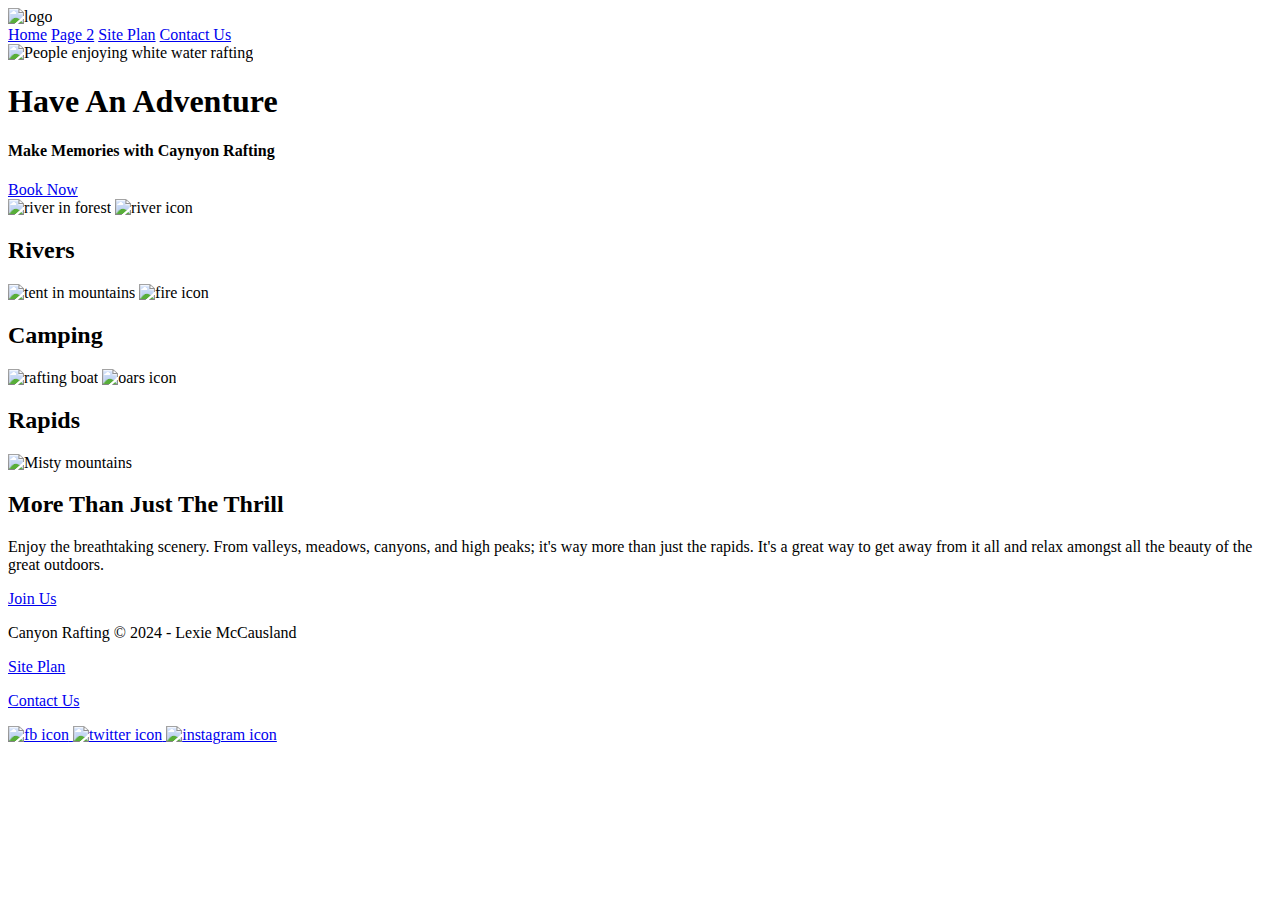
==== index.html @ ac01e09d "Add files via upload" ====
<!DOCTYPE html>
<html lang="en">
<head>
    <meta charset="UTF-8">
    <meta name="viewport" content="width=device-width, initial-scale=1.0">
    <title>Cayon Rafting Company</title>
    <link rel = "stylesheet" href="styles\styles.css">
</head>
<body>
    <div id="content">
        <header>
            <a id ="logo_link" href="index.html"></a>
                <img src="images\logoconcept.png" class="logo" alt="logo">
            </a>
            <nav>
                <a href="index.html">Home</a>
                <a href="#">Page 2</a>
                <a href="site-plan-rafting.html">Site Plan</a>
                <a href="contactus.html">Contact Us</a>  
            </nav>
        </header>
        <div id="hero">
            <div id="hero-box">
                <img id="hero-img" src="images/hero.png" alt="People enjoying white water rafting">
            </div>
            <section id="hero-msg">
                <h1 class= "home-title"> Have An Adventure</h1>
                <h4>Make Memories with Caynyon Rafting</h4>
                <div class="button-box">
                    <a class="book" href="contactus.html">Book Now</a>
                </div>
            </section>
        </div>
        <main class="home-grid">
            <section class="rivers-card">
                <img class="card-img" src="images/rivers.jpg" alt="river in forest">
                <img class="icon" src="images/river_icon.png" alt="river icon">
                <h2>Rivers</h2>
            </section>
            <section class="camping-card">
                <img class="card-img" src="images/camping.jpg" alt="tent in mountains">
                <img class="icon" src="images/fire_icon.png" alt="fire icon">
                <h2>Camping</h2>
            </section>
            <section class="rapids-card">
                <img class="card-img" src="images/rapids.jpg" alt="rafting boat">
                <img class="icon" src="images/oars.png" alt="oars icon">
                <h2>Rapids</h2>
            </section>
            <div id="background"></div> 
            <img class="mountains" src="images/mountains.jpg" alt="Misty mountains">
            <section class="msg">
                <h2>More Than Just The Thrill</h2>
                <p>Enjoy the breathtaking scenery. From valleys, meadows, canyons, and high peaks; it's way more than just the rapids. It's a great way to get away from it all and relax amongst all the beauty of the great outdoors. </p>
                <a class='join' href="rivers.html">Join Us</a>
        
        </main>
        <footer>
            <p>Canyon Rafting &copy; 2024 - Lexie McCausland</p>
            <p><a href="site-plan-rafting.html">Site Plan</a></p>
            <p><a href="contactus.html">Contact Us</a></p>
            <div class="social">
                <a href="https://facebook.com" target="_blank">
                    <img src="images/facebook.png" alt="fb icon">
                </a>
                <a href="https://twitter.com" target ="_blank">
                    <img src="images/twitter.png" alt="twitter icon">
                </a>
                <a href="https://instagram.com" target ="_blank">
                    <img src="images/instagram.png" alt="instagram icon">
                </a>
            </div>
        </footer>
    </div>
</body>
</html>
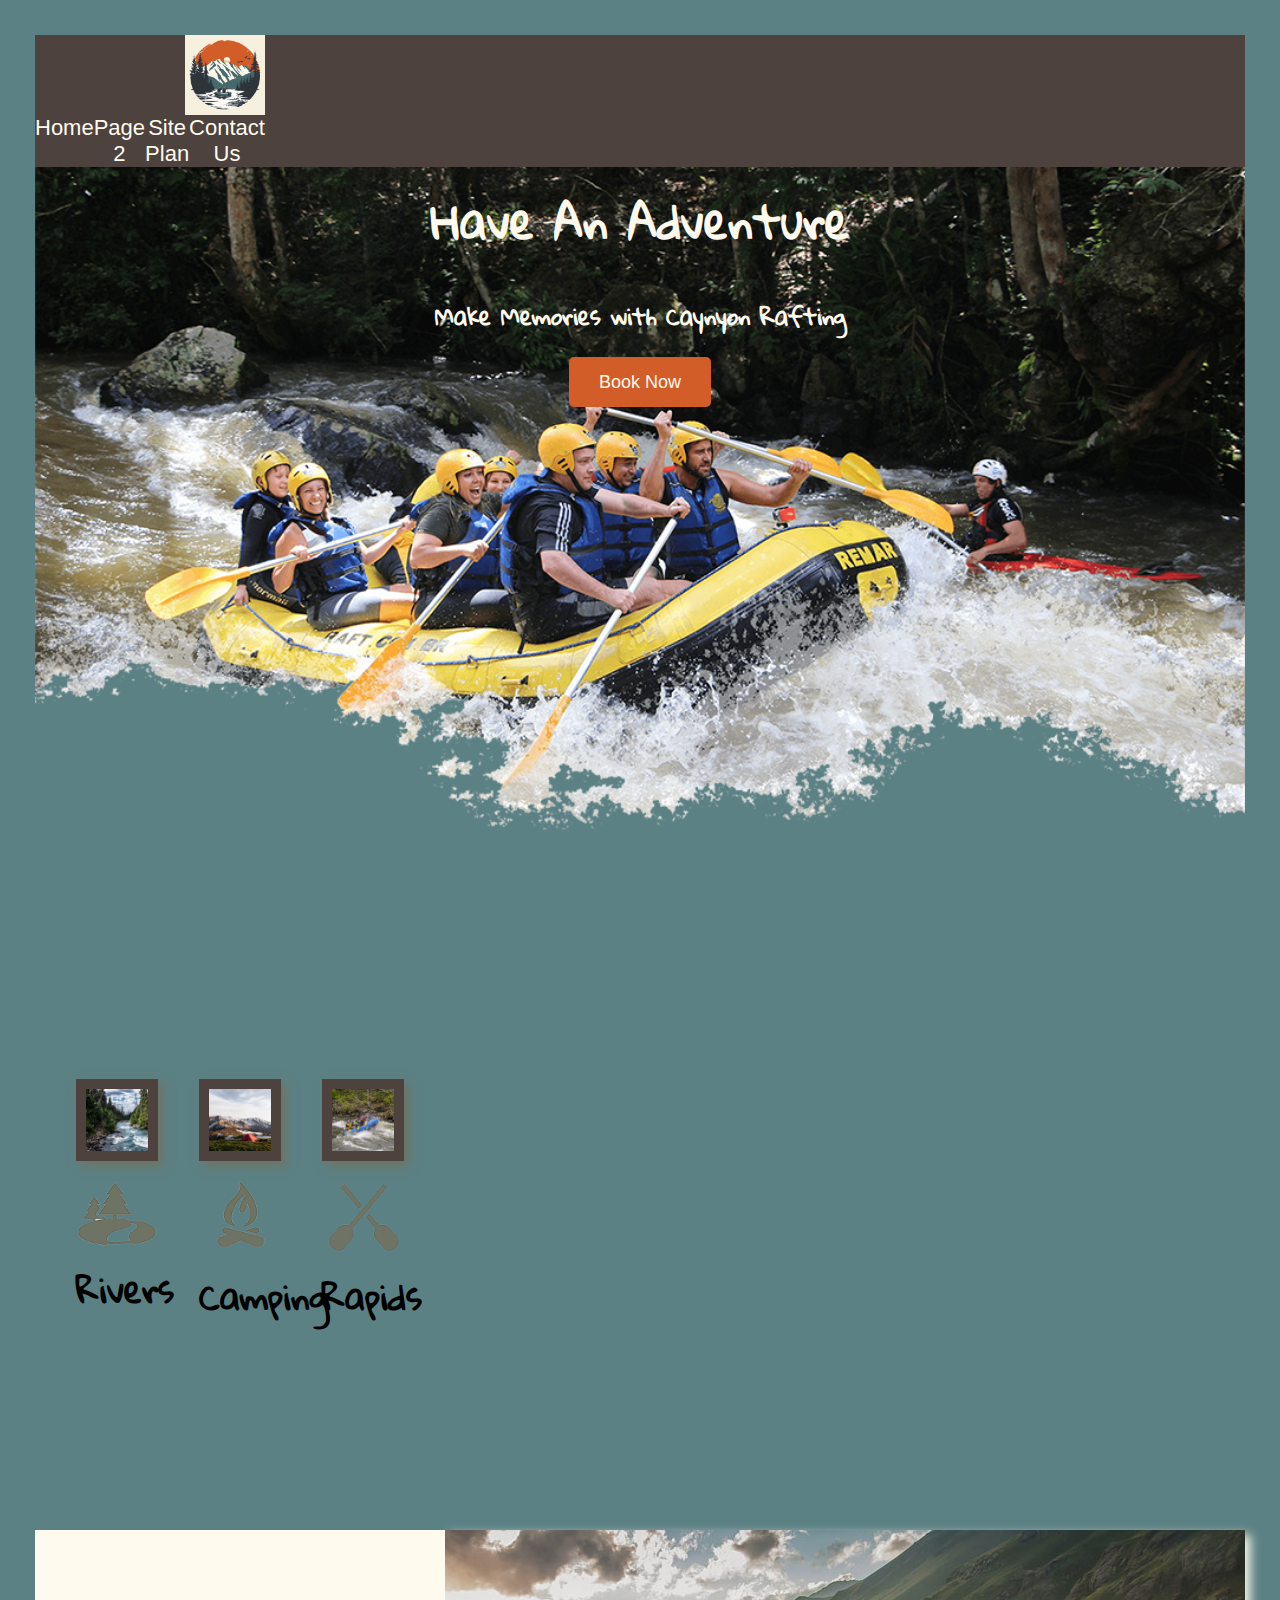
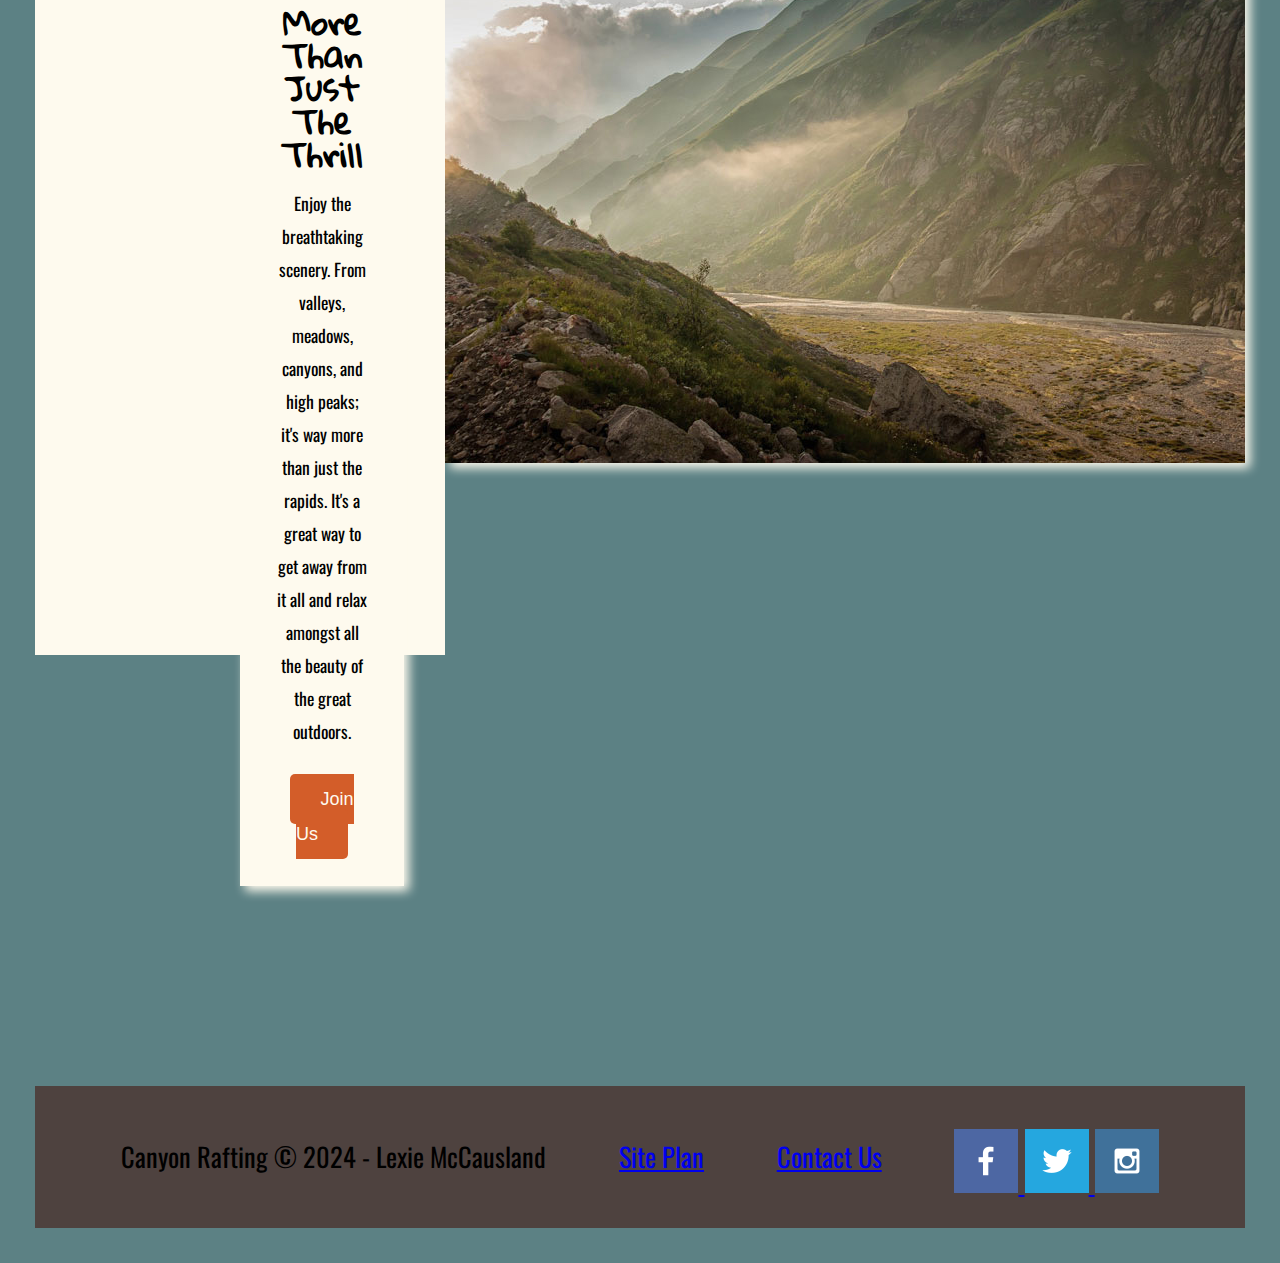
==== commit 12d49626: "Create index.html" ====
--- a/index.html
+++ b/index.html
@@ -1,76 +1,76 @@
-<!DOCTYPE html>
-<html lang="en">
-<head>
-    <meta charset="UTF-8">
-    <meta name="viewport" content="width=device-width, initial-scale=1.0">
-    <title>Cayon Rafting Company</title>
-    <link rel = "stylesheet" href="styles\styles.css">
-</head>
-<body>
-    <div id="content">
-        <header>
-            <a id ="logo_link" href="index.html"></a>
-                <img src="images\logoconcept.png" class="logo" alt="logo">
-            </a>
-            <nav>
-                <a href="index.html">Home</a>
-                <a href="#">Page 2</a>
-                <a href="site-plan-rafting.html">Site Plan</a>
-                <a href="contactus.html">Contact Us</a>  
-            </nav>
-        </header>
-        <div id="hero">
-            <div id="hero-box">
-                <img id="hero-img" src="images/hero.png" alt="People enjoying white water rafting">
-            </div>
-            <section id="hero-msg">
-                <h1 class= "home-title"> Have An Adventure</h1>
-                <h4>Make Memories with Caynyon Rafting</h4>
-                <div class="button-box">
-                    <a class="book" href="contactus.html">Book Now</a>
-                </div>
-            </section>
-        </div>
-        <main class="home-grid">
-            <section class="rivers-card">
-                <img class="card-img" src="images/rivers.jpg" alt="river in forest">
-                <img class="icon" src="images/river_icon.png" alt="river icon">
-                <h2>Rivers</h2>
-            </section>
-            <section class="camping-card">
-                <img class="card-img" src="images/camping.jpg" alt="tent in mountains">
-                <img class="icon" src="images/fire_icon.png" alt="fire icon">
-                <h2>Camping</h2>
-            </section>
-            <section class="rapids-card">
-                <img class="card-img" src="images/rapids.jpg" alt="rafting boat">
-                <img class="icon" src="images/oars.png" alt="oars icon">
-                <h2>Rapids</h2>
-            </section>
-            <div id="background"></div> 
-            <img class="mountains" src="images/mountains.jpg" alt="Misty mountains">
-            <section class="msg">
-                <h2>More Than Just The Thrill</h2>
-                <p>Enjoy the breathtaking scenery. From valleys, meadows, canyons, and high peaks; it's way more than just the rapids. It's a great way to get away from it all and relax amongst all the beauty of the great outdoors. </p>
-                <a class='join' href="rivers.html">Join Us</a>
-        
-        </main>
-        <footer>
-            <p>Canyon Rafting &copy; 2024 - Lexie McCausland</p>
-            <p><a href="site-plan-rafting.html">Site Plan</a></p>
-            <p><a href="contactus.html">Contact Us</a></p>
-            <div class="social">
-                <a href="https://facebook.com" target="_blank">
-                    <img src="images/facebook.png" alt="fb icon">
-                </a>
-                <a href="https://twitter.com" target ="_blank">
-                    <img src="images/twitter.png" alt="twitter icon">
-                </a>
-                <a href="https://instagram.com" target ="_blank">
-                    <img src="images/instagram.png" alt="instagram icon">
-                </a>
-            </div>
-        </footer>
-    </div>
-</body>
-</html>+<!DOCTYPE html>
+<html lang="en">
+<head>
+    <meta charset="UTF-8">
+    <meta name="viewport" content="width=device-width, initial-scale=1.0">
+    <title>Cayon Rafting Company</title>
+    <link rel = "stylesheet" href="styles.css">
+</head>
+<body>
+    <div id="content">
+        <header>
+            <a id ="logo_link" href="index.html"></a>
+                <img src="logoconcept.png" class="logo" alt="logo">
+            </a>
+            <nav>
+                <a href="index.html">Home</a>
+                <a href="#">Page 2</a>
+                <a href="site-plan-rafting.html">Site Plan</a>
+                <a href="contactus.html">Contact Us</a>  
+            </nav>
+        </header>
+        <div id="hero">
+            <div id="hero-box">
+                <img id="hero-img" src="hero.png" alt="People enjoying white water rafting">
+            </div>
+            <section id="hero-msg">
+                <h1 class= "home-title"> Have An Adventure</h1>
+                <h4>Make Memories with Caynyon Rafting</h4>
+                <div class="button-box">
+                    <a class="book" href="contactus.html">Book Now</a>
+                </div>
+            </section>
+        </div>
+        <main class="home-grid">
+            <section class="rivers-card">
+                <img class="card-img" src="rivers.jpg" alt="river in forest">
+                <img class="icon" src="river_icon.png" alt="river icon">
+                <h2>Rivers</h2>
+            </section>
+            <section class="camping-card">
+                <img class="card-img" src="camping.jpg" alt="tent in mountains">
+                <img class="icon" src="fire_icon.png" alt="fire icon">
+                <h2>Camping</h2>
+            </section>
+            <section class="rapids-card">
+                <img class="card-img" src="rapids.jpg" alt="rafting boat">
+                <img class="icon" src="oars.png" alt="oars icon">
+                <h2>Rapids</h2>
+            </section>
+            <div id="background"></div> 
+            <img class="mountains" src="mountains.jpg" alt="Misty mountains">
+            <section class="msg">
+                <h2>More Than Just The Thrill</h2>
+                <p>Enjoy the breathtaking scenery. From valleys, meadows, canyons, and high peaks; it's way more than just the rapids. It's a great way to get away from it all and relax amongst all the beauty of the great outdoors. </p>
+                <a class='join' href="rivers.html">Join Us</a>
+        
+        </main>
+        <footer>
+            <p>Canyon Rafting &copy; 2024 - Lexie McCausland</p>
+            <p><a href="site-plan-rafting.html">Site Plan</a></p>
+            <p><a href="contactus.html">Contact Us</a></p>
+            <div class="social">
+                <a href="https://facebook.com" target="_blank">
+                    <img src="facebook.png" alt="fb icon">
+                </a>
+                <a href="https://twitter.com" target ="_blank">
+                    <img src="twitter.png" alt="twitter icon">
+                </a>
+                <a href="https://instagram.com" target ="_blank">
+                    <img src="instagram.png" alt="instagram icon">
+                </a>
+            </div>
+        </footer>
+    </div>
+</body>
+</html>
--- a/styles.css
+++ b/styles.css
@@ -0,0 +1,281 @@
+@import url('https://fonts.googleapis.com/css2?family=Gloria+Hallelujah&family=Oswald:wght@200..700&display=swap');
+
+
+
+p {
+    font-family: "Oswald", Helvetica, sans-serif;
+}
+
+h1, h2, h3, h4, h5, h6 {
+    font-family: "Gloria Hallelujah", "Rockwell";
+}
+
+body {
+    font-family: "Rockwell", Arial, Helvetica, sans-serif;
+}
+#content {
+    max-width: 1600px;
+    margin: 0 auto;
+    padding: 35px;
+}
+
+header {
+    background-color: #4E423F;
+    display: grid;
+    grid-template-columns: 150px auto;
+}
+nav {
+    display: flex;
+    justify-content: space-around;
+}
+
+nav a {
+    text-align: center;
+    color:#FEFAEE;
+    text-decoration: none;
+}
+
+nav a:hover {
+    background-color: #D35D29;
+    color: #FEFAEE;
+    text-decoration: underline;
+}
+
+.home-title {
+    color:#FEFAEE;
+    font-size: 2em;
+    margin-top: 10px;
+}
+
+h4 {
+    color:#FEFAEE;
+}
+
+#hero-msg h1, #hero-msg h4 {
+    text-align: center;
+}
+
+#hero-img {
+    width: 100%;
+}
+
+.button-box {
+    text-align: center;
+}
+
+
+
+.home-grid {
+    display: grid;
+    grid-template-columns: 1fr 1fr 1fr 1fr 1fr 1fr 1fr 1fr 1fr 1fr;
+}
+
+
+main section {
+    text-align: center;
+}
+
+main section img {
+    box-sizing: border-box;
+}
+
+#background {
+    height: 725px;
+}
+
+body {
+    background-color: #5C8184;
+    font-size: 22px;
+    margin: 0;
+    padding: 0;
+}
+
+h2 {
+    margin: 0;
+}
+
+
+#hero {
+    display: grid;
+    grid-template-columns: 1fr 3fr 1fr;
+    margin-top: -100px;
+}
+#hero-box {
+    grid-column: 1/4;
+    grid-row: 1/3;
+    z-index: -1;
+}
+
+#hero-msg {
+    grid-column: 2/3;
+    grid-row: 1/2;
+    margin-top: 100px;
+}
+
+
+
+
+.card-img {
+    border: 10px solid #4E423F;
+    transform: transform .5s;
+    box-shadow: 5px 5px 10px #6f7364;
+}
+.card-img:hover {
+    opacity: .6;
+    transform: scale(1.1);
+}
+
+.card-img, .mountains {
+    width: 100%;
+}
+
+
+.book, .join {
+    background-color: #D35D29;
+    color: #FEFAEE;
+    text-decoration: none;
+    font-size: 18px;
+    padding: 15px 30px;
+    margin-top: 50px;
+    border-radius: 5px;
+}
+
+.book:hover, .join:hover {
+    background-color:#FEFAEE;
+    color:#4E423F;
+    text-decoration: underline;
+}
+
+
+.rivers-card, .camping-card, .rapids-card {
+    margin: 200px 0;
+}
+
+.rivers-card {
+    grid-column: 2/4;
+    grid-row: 2/3;
+}
+
+.camping-card {
+    grid-column: 5/7;
+    grid-row: 2/3;
+}
+.rapids-card {
+    grid-column: 8/10;
+    grid-row: 2/3;
+}
+
+
+
+.msg {
+    background-color: #FEFAEE; 
+    line-height: 1.5em;
+    padding: 35px;
+    margin-top: 40px;
+    grid-column: 6/10;
+    grid-row: 6/7;
+    box-shadow: 5px 5px 10px #FEFAEE;
+}
+.msg p {
+    font-size: .8em;
+    padding-bottom: 15px;
+}
+
+#logo_link {
+    padding-top: 5px;
+    justify-self: center;
+    align-self: center;
+}
+
+
+
+footer {
+    background-color: #4E423F;
+    padding: 25px 50px;
+    margin-top: 200px;
+    display: flex;
+    justify-content: space-around;
+    align-items: center;
+}
+footer p {
+    font-size: 1.2em;
+}
+footer p a:hover {
+    text-decoration: underline;
+}
+
+footer .social img {
+    padding-top: 15px;
+}
+
+.mountains {
+    width: 100%;
+    grid-column: 2-7;
+    grid-row: 5/8;
+    box-shadow: 5px 5px 10px #FEFAEE;;
+
+}
+
+
+#background {
+    background-color: #FEFAEE;
+    margin-bottom: 50px;
+    grid-column: 1/11;
+    grid-row: 4/9;
+}
+
+.logo {
+    width: 80px;
+}
+
+.icon {
+    width: 80px;
+    padding-top: 10px;
+}
+
+
+
+@media screen and (max-width: 900px) {
+    #hero, .home-grid {
+        display: block;
+        height: auto;
+    }
+    nav, footer {
+        flex-direction: column;
+    }
+    nav a {
+        display: block;
+        padding: 15px;
+    }
+    #hero {
+        margin-top: 0;
+    }
+    #hero-msg {
+        margin-top: 0;
+    }
+    #hero-msg h4 {
+        display: none;
+    }
+    #hero-msg h1 {
+        color: #6f7364;
+    }
+    .home-title {
+        font-size: 25px;
+    }
+    .rivers-card, .camping-card, .rapids-card { 
+        margin: 50px auto;
+        width: 60%;
+    }
+    #background {
+        display: none;
+    }
+    .mountains, .msg {
+        width: 80%;
+        display: block;
+        margin: 0 auto;
+    }
+    footer {
+        margin-top: 25px;
+    }
+}
+            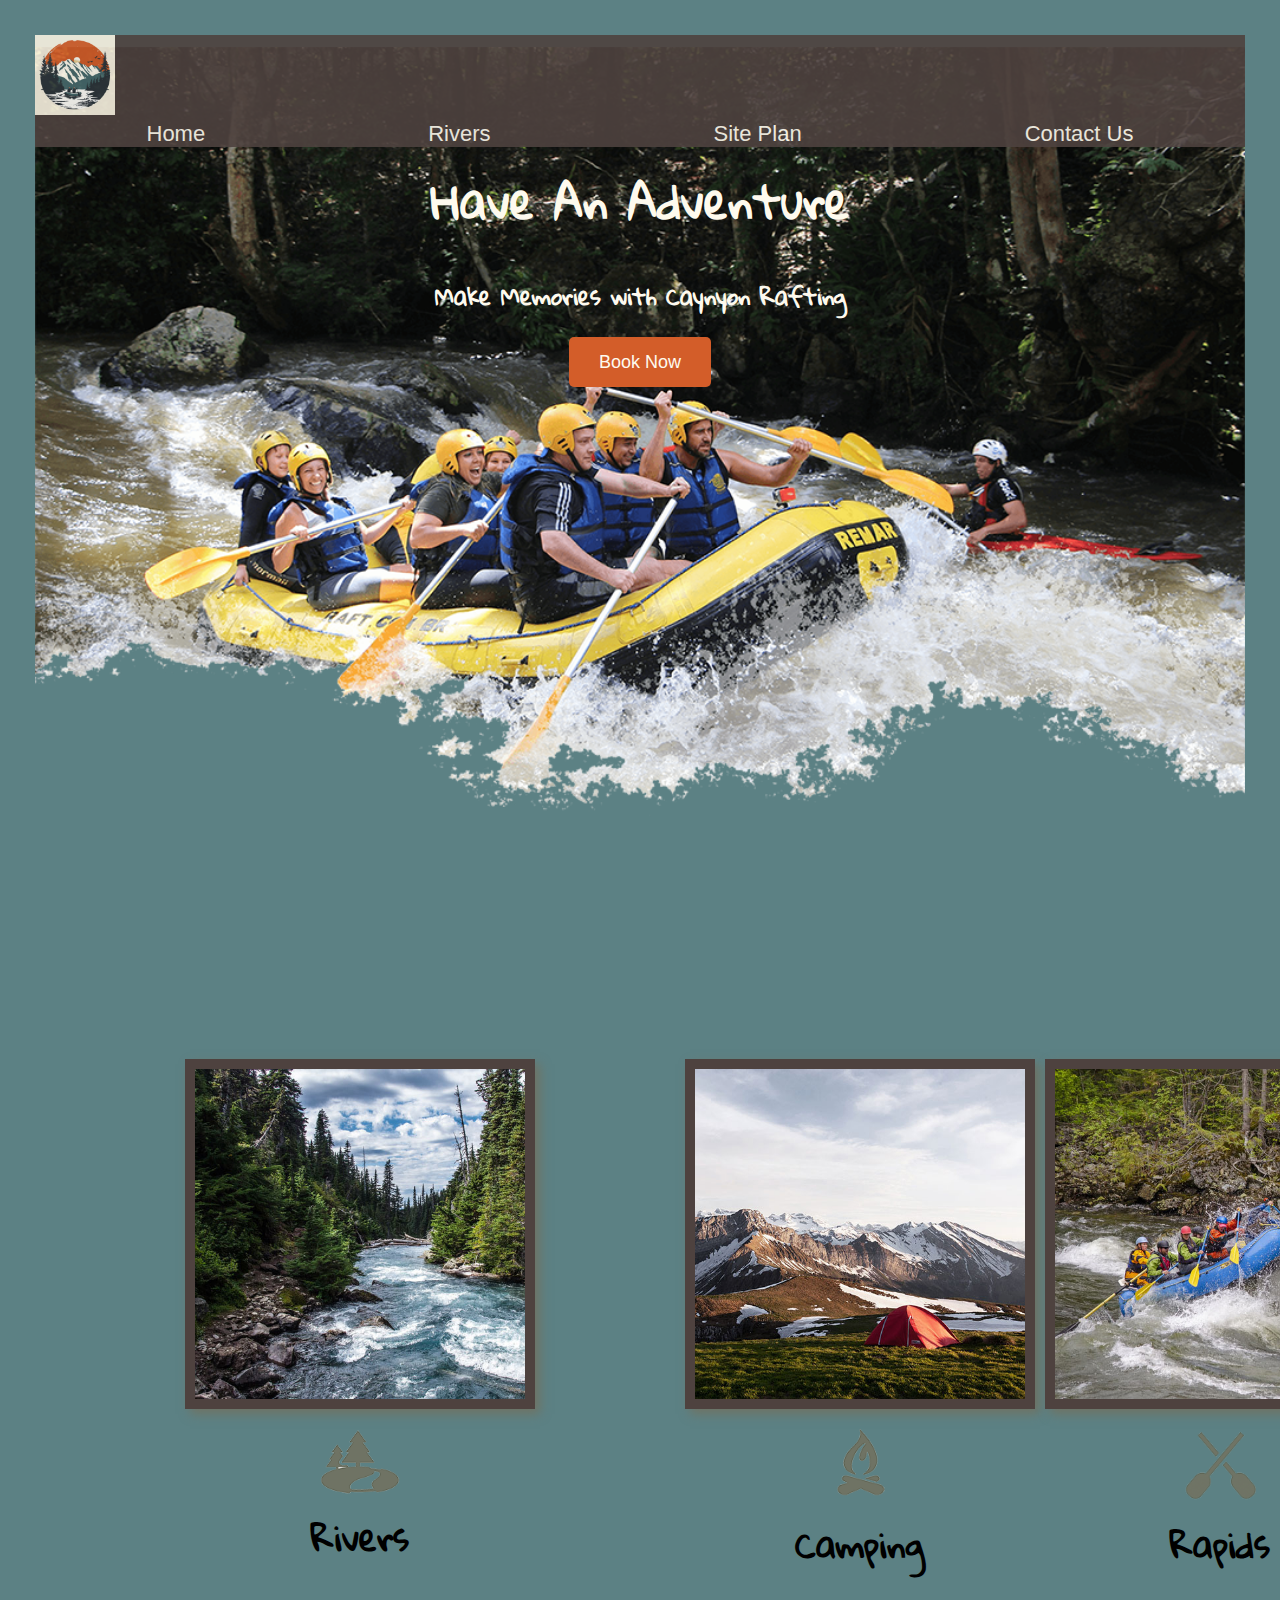
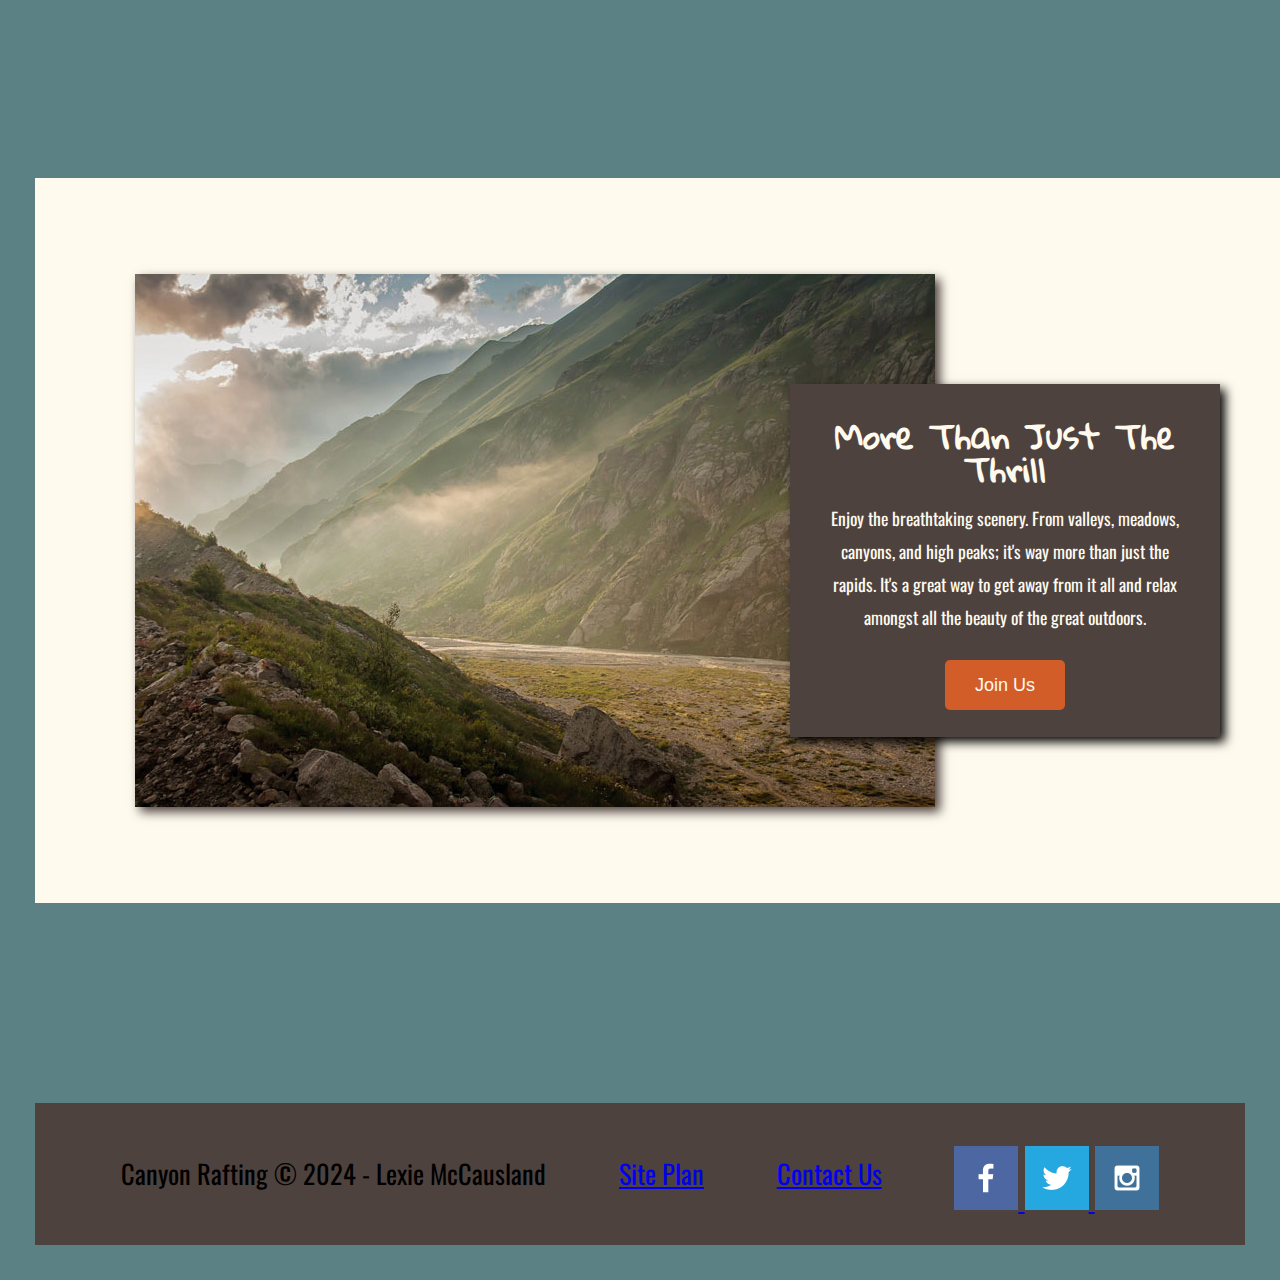
==== commit 2972d917: "Update index.html update home page html" ====
--- a/index.html
+++ b/index.html
@@ -14,11 +14,12 @@
             </a>
             <nav>
                 <a href="index.html">Home</a>
-                <a href="#">Page 2</a>
+                <a href="rivers.html">Rivers</a>
                 <a href="site-plan-rafting.html">Site Plan</a>
                 <a href="contactus.html">Contact Us</a>  
             </nav>
         </header>
+        
         <div id="hero">
             <div id="hero-box">
                 <img id="hero-img" src="hero.png" alt="People enjoying white water rafting">
@@ -31,6 +32,7 @@
                 </div>
             </section>
         </div>
+        
         <main class="home-grid">
             <section class="rivers-card">
                 <img class="card-img" src="rivers.jpg" alt="river in forest">
@@ -47,8 +49,13 @@
                 <img class="icon" src="oars.png" alt="oars icon">
                 <h2>Rapids</h2>
             </section>
+            
+            
+            
+            <img id="mountains" src="mountains.jpg" alt="Misty mountains">
+            
             <div id="background"></div> 
-            <img class="mountains" src="mountains.jpg" alt="Misty mountains">
+            
             <section class="msg">
                 <h2>More Than Just The Thrill</h2>
                 <p>Enjoy the breathtaking scenery. From valleys, meadows, canyons, and high peaks; it's way more than just the rapids. It's a great way to get away from it all and relax amongst all the beauty of the great outdoors. </p>
--- a/styles.css
+++ b/styles.css
@@ -21,8 +21,9 @@
 
 header {
     background-color: #4E423F;
-    display: grid;
-    grid-template-columns: 150px auto;
+    opacity: .90;
+    /* display: grid;
+    grid-template-columns: 150px auto; */
 }
 nav {
     display: flex;
@@ -33,6 +34,7 @@
     text-align: center;
     color:#FEFAEE;
     text-decoration: none;
+    
 }
 
 nav a:hover {
@@ -67,7 +69,7 @@
 
 .home-grid {
     display: grid;
-    grid-template-columns: 1fr 1fr 1fr 1fr 1fr 1fr 1fr 1fr 1fr 1fr;
+    grid-template-columns: 1fr;
 }
 
 
@@ -79,9 +81,7 @@
     box-sizing: border-box;
 }
 
-#background {
-    height: 725px;
-}
+
 
 body {
     background-color: #5C8184;
@@ -117,15 +117,21 @@
 
 .card-img {
     border: 10px solid #4E423F;
-    transform: transform .5s;
+    /* transform: transform .5s; */
     box-shadow: 5px 5px 10px #6f7364;
+    width: 500px;
+
+}
+
+.card-img{
+    width: 500px;
 }
 .card-img:hover {
     opacity: .6;
     transform: scale(1.1);
 }
 
-.card-img, .mountains {
+.card-img {
     width: 100%;
 }
 
@@ -147,38 +153,53 @@
 }
 
 
-.rivers-card, .camping-card, .rapids-card {
+ .rivers-card, .camping-card, .rapids-card {
     margin: 200px 0;
-}
-
+} 
+
+
+.rivers-card, .camping-card, .rapids-card{
+    width: 350px
+    
+}
 .rivers-card {
     grid-column: 2/4;
     grid-row: 2/3;
+    /* margin-right: 30px; */
+    margin-left: 150px;
+    /* width: 485px; */
+
 }
 
 .camping-card {
-    grid-column: 5/7;
+    grid-column: 7/9;
     grid-row: 2/3;
+    margin-right: 10px;
+    margin-left: 150px;
+    
 }
 .rapids-card {
-    grid-column: 8/10;
+    grid-column: 9/11;
     grid-row: 2/3;
 }
 
 
 
 .msg {
-    background-color: #FEFAEE; 
+    background-color: #4E423F; 
+    z-index: 2;
     line-height: 1.5em;
     padding: 35px;
     margin-top: 40px;
-    grid-column: 6/10;
+    grid-column: 8/10;
     grid-row: 6/7;
-    box-shadow: 5px 5px 10px #FEFAEE;
+    box-shadow: 5px 5px 10px black;
+    color: #FEFAEE;
 }
 .msg p {
     font-size: .8em;
     padding-bottom: 15px;
+    
 }
 
 #logo_link {
@@ -208,20 +229,23 @@
     padding-top: 15px;
 }
 
-.mountains {
-    width: 100%;
-    grid-column: 2-7;
+#mountains {
+    /* width: 100%; */
+    grid-column: 2/9;
     grid-row: 5/8;
-    box-shadow: 5px 5px 10px #FEFAEE;;
+    box-shadow: 5px 5px 10px #4E423F;
+    z-index: -1;
+    margin-left: 100px;
 
 }
 
 
 #background {
     background-color: #FEFAEE;
-    margin-bottom: 50px;
-    grid-column: 1/11;
+    height: 725px;
+    grid-column: 2/12;
     grid-row: 4/9;
+    z-index: -2;
 }
 
 .logo {
@@ -231,6 +255,109 @@
 .icon {
     width: 80px;
     padding-top: 10px;
+}
+
+/* 
+****************************************RIVERS SUBPAGE********************************************************** */
+
+#hero-grid {
+    display: grid;
+    grid-template-columns: 1fr;
+}
+
+#title {
+    grid-column: 1/3;
+    grid-row: 1/2;
+    z-index: 1;
+    justify-self: center;
+    font-size: 100px;
+    text-shadow: 1px 1px 5px white;
+    color:#FEFAEE;
+}
+
+#hero-river {
+    grid-column: 1/3;
+    grid-row: 1/2;
+    z-index: -1;
+    width: 100%;
+    margin-top: 30px;
+}
+
+
+#rivers-grid {
+    display: grid;
+    grid-template-columns: 1fr 1fr;
+    grid-template-rows: 1fr;
+    grid-gap: 40px;
+}
+
+
+
+#salmon-river {
+    grid-column: 1/2;
+    grid-row: 1/2;
+    text-align: center;
+    margin-top: 100px;
+}
+
+#sr-text {
+    grid-column: 1/2;
+    grid-row: 2/3;
+    margin-bottom: 100px;
+    margin-top: -50px;
+}
+
+#sriver{
+    grid-column: 2/3;
+    grid-row: 1/3;
+    height: 500px;
+    margin-top: 100px;
+} 
+
+#dg_canyon {
+    grid-column: 2/3;
+    grid-row: 3/4;
+    text-align: center;
+}
+
+#dgtext {
+    grid-column: 2/3;
+    grid-row: 4/5;
+    margin-top: -50px;
+    margin-bottom: 100px;
+}
+
+#dg-img {
+    grid-column: 1/2;
+    grid-row: 3/5;
+    height: 500px;
+    width: 700px;
+}
+
+#grand_canyon {
+    grid-column: 1/2;
+    grid-row: 5/6;
+    text-align: center;
+    margin-left: 20px;
+    
+} 
+
+#gctext {
+    grid-column: 1/2;
+    grid-row: 6/7;
+    margin-top: -50px;
+    margin-bottom: 100px;
+}
+
+#gc_img {
+    grid-column: 2/3;
+    grid-row: 5/7;
+    height: 500px;
+    width: 700px;
+}
+
+#gc_img, #dg-img, #sriver {
+    box-shadow: 5px 5px 10px black;
 }
 
 
@@ -278,4 +405,4 @@
         margin-top: 25px;
     }
 }
-            +            
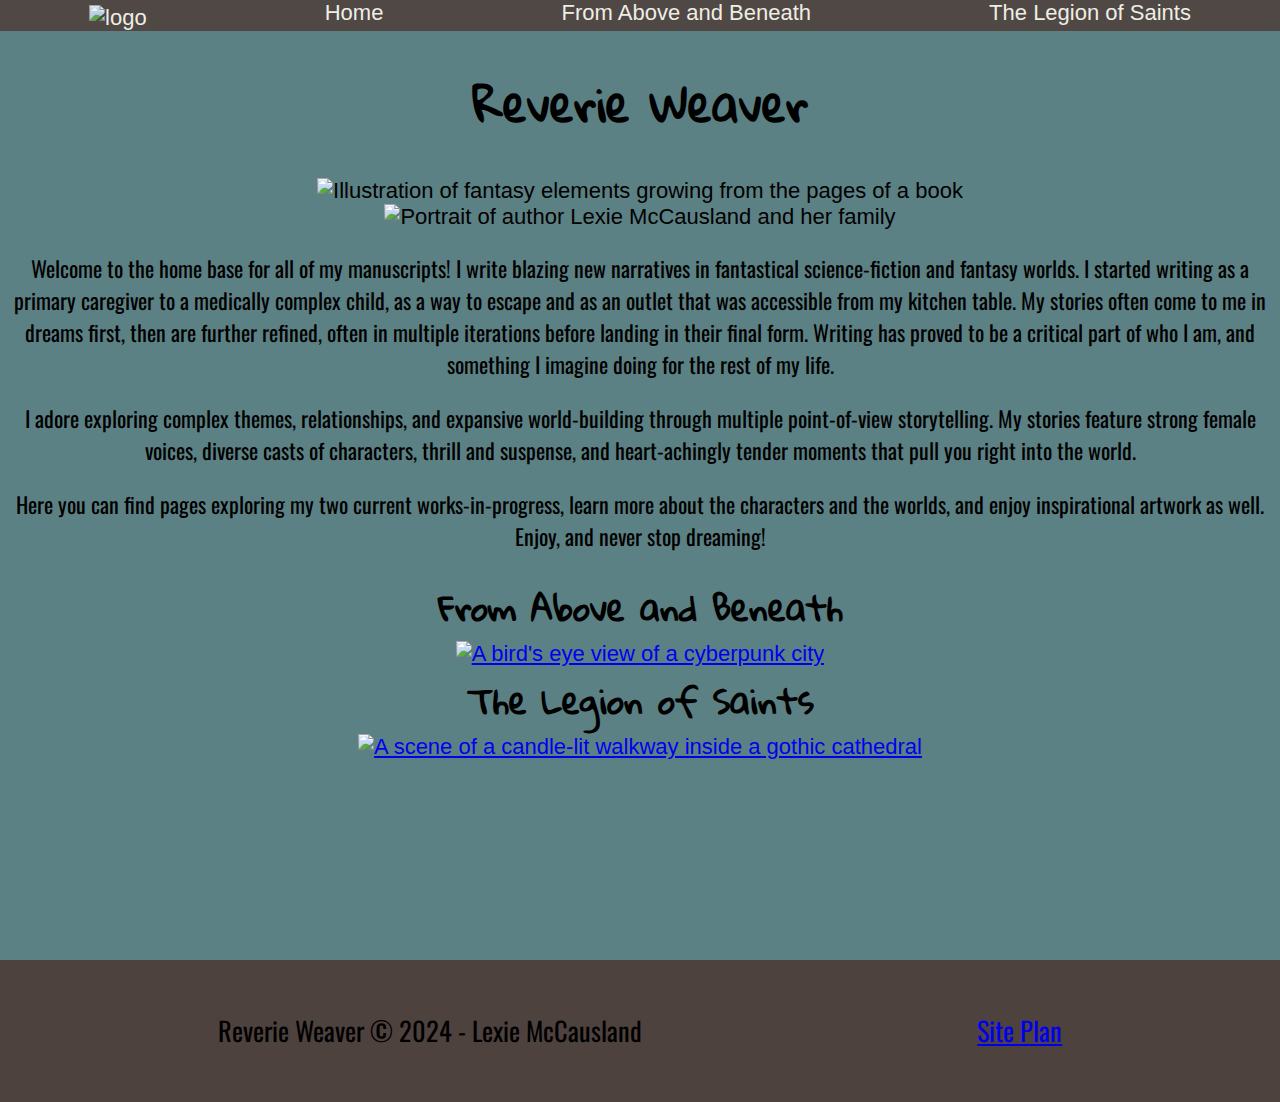
==== commit fc1d1353: "Update index.html fixing image links and css containers" ====
--- a/index.html
+++ b/index.html
@@ -1,83 +1,80 @@
 <!DOCTYPE html>
 <html lang="en">
-<head>
+  <head>
     <meta charset="UTF-8">
     <meta name="viewport" content="width=device-width, initial-scale=1.0">
-    <title>Cayon Rafting Company</title>
-    <link rel = "stylesheet" href="styles.css">
-</head>
-<body>
-    <div id="content">
-        <header>
-            <a id ="logo_link" href="index.html"></a>
-                <img src="logoconcept.png" class="logo" alt="logo">
-            </a>
+    <meta http-equiv="X-UA-Compatible" content="ie=edge">
+    <title>Reverie Weaver</title>
+    <link rel="stylesheet" href="styles.css">
+    
+
+
+  </head>
+  
+  
+  <body>
+    <header>
+        
+              
+           
             <nav>
+                
+                <a id ="logo_link" href="index.html"><img src="logo_resize.png" class="logo" alt="logo">  </a>  
                 <a href="index.html">Home</a>
-                <a href="rivers.html">Rivers</a>
-                <a href="site-plan-rafting.html">Site Plan</a>
-                <a href="contactus.html">Contact Us</a>  
+                <a href="fromaboveandbeneath.html">From Above and Beneath</a>
+                <a href="legionofsaints.html">The Legion of Saints</a>
+                
             </nav>
-        </header>
-        
-        <div id="hero">
-            <div id="hero-box">
-                <img id="hero-img" src="hero.png" alt="People enjoying white water rafting">
-            </div>
-            <section id="hero-msg">
-                <h1 class= "home-title"> Have An Adventure</h1>
-                <h4>Make Memories with Caynyon Rafting</h4>
-                <div class="button-box">
-                    <a class="book" href="contactus.html">Book Now</a>
-                </div>
-            </section>
+    </header>
+    
+    <main>
+        <div id = "homepage-hero">
+            <h1 id = "title-hero">Reverie Weaver</h1>
+            <img id = "home-hero-img" src="homepage_image.png" alt = "Illustration of fantasy elements growing from the pages of a book">
         </div>
-        
-        <main class="home-grid">
-            <section class="rivers-card">
-                <img class="card-img" src="rivers.jpg" alt="river in forest">
-                <img class="icon" src="river_icon.png" alt="river icon">
-                <h2>Rivers</h2>
-            </section>
-            <section class="camping-card">
-                <img class="card-img" src="camping.jpg" alt="tent in mountains">
-                <img class="icon" src="fire_icon.png" alt="fire icon">
-                <h2>Camping</h2>
-            </section>
-            <section class="rapids-card">
-                <img class="card-img" src="rapids.jpg" alt="rafting boat">
-                <img class="icon" src="oars.png" alt="oars icon">
-                <h2>Rapids</h2>
+        <div id = "homepage-main-grid">
+            <img id = "selfie" src="homepage_selfie_resize.jpg" alt = "Portrait of author Lexie McCausland and her family">
+            <p id = "homepage-text-one">Welcome to the home base for all of my manuscripts! I write blazing new narratives in fantastical science-fiction and fantasy worlds. 
+                I started writing as a primary caregiver to a medically complex child, as a way to escape and as an outlet that was accessible from my kitchen table. 
+                My stories often come to me in dreams first, then are further refined, often in multiple iterations before landing in their final form.
+                 Writing has proved to be a critical part of who I am, and something I imagine doing for the rest of my life. 
+            </p>
+            <p id = "homepage-text-two">
+                I adore exploring complex themes, relationships, and expansive world-building through multiple point-of-view storytelling. My stories feature strong female voices, 
+                diverse casts of characters, thrill and suspense, and heart-achingly tender moments that pull you right into the world. 
+            </p>  
+            <p id = "homepage-text-three">
+                Here you can find pages exploring my two current works-in-progress, learn more about the characters and the worlds, 
+                and enjoy inspirational artwork as well. Enjoy, and never stop dreaming!
+            </p> 
+            
+            
+            <section class = "FOAB">
+                <h2 id = "img_title_foab">
+                    From Above and Beneath
+                </h2> 
+                <a href="fromaboveandbeneath.html"><img id = "cyberpunk_city_homepage-img" src="cyberpunk_city.png" alt="A bird's eye view of a cyberpunk city"></a>
             </section>
             
             
             
-            <img id="mountains" src="mountains.jpg" alt="Misty mountains">
-            
-            <div id="background"></div> 
-            
-            <section class="msg">
-                <h2>More Than Just The Thrill</h2>
-                <p>Enjoy the breathtaking scenery. From valleys, meadows, canyons, and high peaks; it's way more than just the rapids. It's a great way to get away from it all and relax amongst all the beauty of the great outdoors. </p>
-                <a class='join' href="rivers.html">Join Us</a>
-        
-        </main>
-        <footer>
-            <p>Canyon Rafting &copy; 2024 - Lexie McCausland</p>
-            <p><a href="site-plan-rafting.html">Site Plan</a></p>
-            <p><a href="contactus.html">Contact Us</a></p>
-            <div class="social">
-                <a href="https://facebook.com" target="_blank">
-                    <img src="facebook.png" alt="fb icon">
-                </a>
-                <a href="https://twitter.com" target ="_blank">
-                    <img src="twitter.png" alt="twitter icon">
-                </a>
-                <a href="https://instagram.com" target ="_blank">
-                    <img src="instagram.png" alt="instagram icon">
-                </a>
-            </div>
-        </footer>
-    </div>
-</body>
+            <section class = "LOS">
+                <h2 id = "img_title_los">
+                    The Legion of Saints</a>
+                
+                </h2>
+                <a href = "legionofsaints.html"> <img id="los_homepage_img" src="los_homepage.png" alt="A scene of a candle-lit walkway inside a gothic cathedral"></a>
+            </section>
+        </div>
+    
+    </main>
+	
+    
+    
+    <footer>
+        <p>Reverie Weaver &copy; 2024 - Lexie McCausland</p>
+        <p><a href="site-plan.html">Site Plan</a></p>
+    </footer>
+    
+  </body>
 </html>
--- a/styles.css
+++ b/styles.css
@@ -362,6 +362,104 @@
 
 
 
+
+
+
+
+/* *********************************************************CONTACT US PAGE******************************* */
+body {
+    /* Center the form on the page */
+    text-align: center;
+  }
+  
+  form {
+    display: inline-block;
+    /* Form outline */
+    padding: 1em;
+    border: 1px solid #ccc;
+    border-radius: 1em;
+  }
+  
+  ul {
+    list-style: none;
+    padding: 0;
+    margin: 0;
+  }
+  
+  form li + li {
+    margin-top: 1em;
+  }
+  
+  label {
+    /* Uniform size & alignment */
+    display: inline-block;
+    min-width: 90px;
+    text-align: right;
+  }
+  
+  input,
+  textarea {
+    /* To make sure that all text fields have the same font settings
+       By default, textareas have a monospace font */
+    font: 1em sans-serif;
+    /* Uniform text field size */
+    width: 300px;
+    box-sizing: border-box;
+    /* Match form field borders */
+    border: 1px solid #999;
+  }
+  
+  input:focus,
+  textarea:focus {
+    /* Additional highlight for focused elements */
+    border-color: #000;
+  }
+  
+  textarea {
+    /* Align multiline text fields with their labels */
+    vertical-align: top;
+    /* Provide space to type some text */
+    height: 5em;
+  }
+  
+  .button {
+    /* Align buttons with the text fields */
+    padding-left: 90px; /* same size as the label elements */
+  }
+  
+  button {
+    /* This extra margin represent roughly the same space as the space
+       between the labels and their text fields */
+    margin-left: 0.5em;
+  }
+
+
+  #feedback {
+    background-color: antiquewhite;
+    position: absolute;
+    top: 0;
+    left: 0;
+    right: 0;
+    padding: .5em;
+    /* make this element invisible until we are ready for it */
+    display: none;      
+}
+.moveDown {
+    margin-top: 3em;
+}
+
+
+
+
+
+
+
+
+
+/* ******************************************************************************************************* */
+
+
+
 @media screen and (max-width: 900px) {
     #hero, .home-grid {
         display: block;
